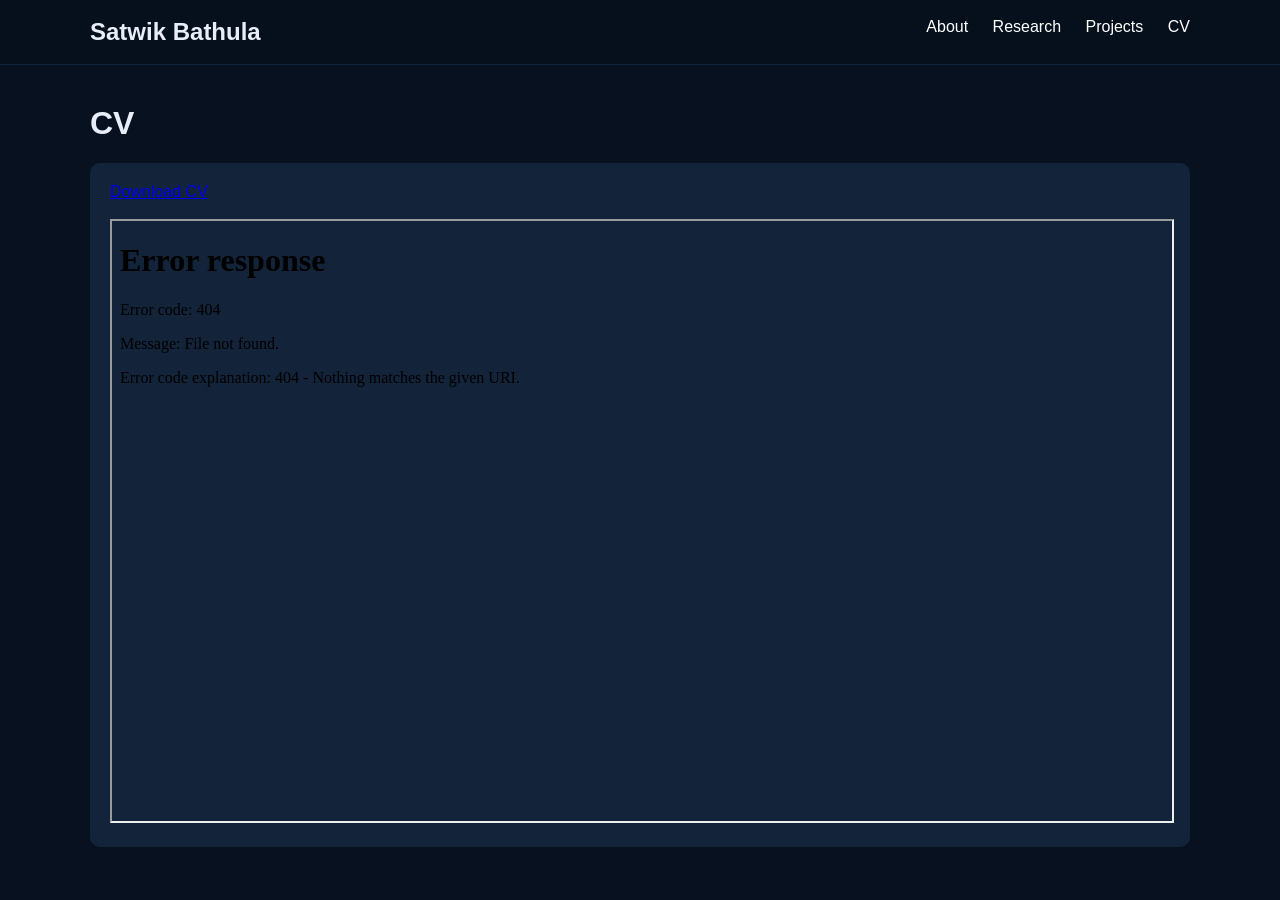
==== cv.html @ 58a84fca "Create cv.html" ====
<!DOCTYPE html>
<html>
<head>
  <title>CV</title>
  <link rel="stylesheet" href="style.css">
</head>
<body>

<div class="navbar">
  <div class="nav-inner">
    <div class="brand">Satwik Bathula</div>
    <div class="nav-links">
      <a href="index.html">About</a>
      <a href="research.html">Research</a>
      <a href="projects.html">Projects</a>
      <a href="cv.html">CV</a>
    </div>
  </div>
</div>

<div class="page">
  <h1>CV</h1>

  <div class="card">
    <a href="Satwik_Bathula_CV.pdf">Download CV</a>

    <br><br>

    <iframe src="Satwik_Bathula_CV.pdf" width="100%" height="600"></iframe>
  </div>

</div>

</body>
</html>
---- style.css ----
:root {
  --bg: #07111f;
  --panel: #0d1b2e;
  --panel2: #12233a;
  --text: #e8eef9;
  --muted: #b9c4d4;
  --line: #28415f;
  --accent: #7cc6ff;
}

body {
  margin: 0;
  font-family: Arial, sans-serif;
  background: var(--bg);
  color: var(--text);
}

.navbar {
  background: #06101c;
  border-bottom: 1px solid #10233b;
}

.nav-inner {
  max-width: 1100px;
  margin: auto;
  padding: 18px;
  display: flex;
  justify-content: space-between;
}

.brand {
  font-size: 1.5rem;
  font-weight: bold;
}

.nav-links a {
  margin-left: 20px;
  color: white;
  text-decoration: none;
}

.page {
  max-width: 1100px;
  margin: auto;
  padding: 40px 20px;
}

.layout {
  display: grid;
  grid-template-columns: 300px 1fr;
  gap: 30px;
}

.sidebar {
  background: var(--panel);
  padding: 20px;
  border-radius: 10px;
}

.profile {
  width: 100%;
  border-radius: 10px;
}

.name {
  text-align: center;
  margin-top: 10px;
  font-weight: bold;
}

.role {
  text-align: center;
  color: var(--accent);
}

.links a {
  display: block;
  margin: 10px 0;
  color: white;
}

.card {
  background: var(--panel2);
  padding: 20px;
  border-radius: 10px;
}

h1 {
  margin-top: 0;
}

.tag {
  display: inline-block;
  margin: 5px;
  padding: 5px 10px;
  border: 1px solid #295175;
  border-radius: 20px;
}
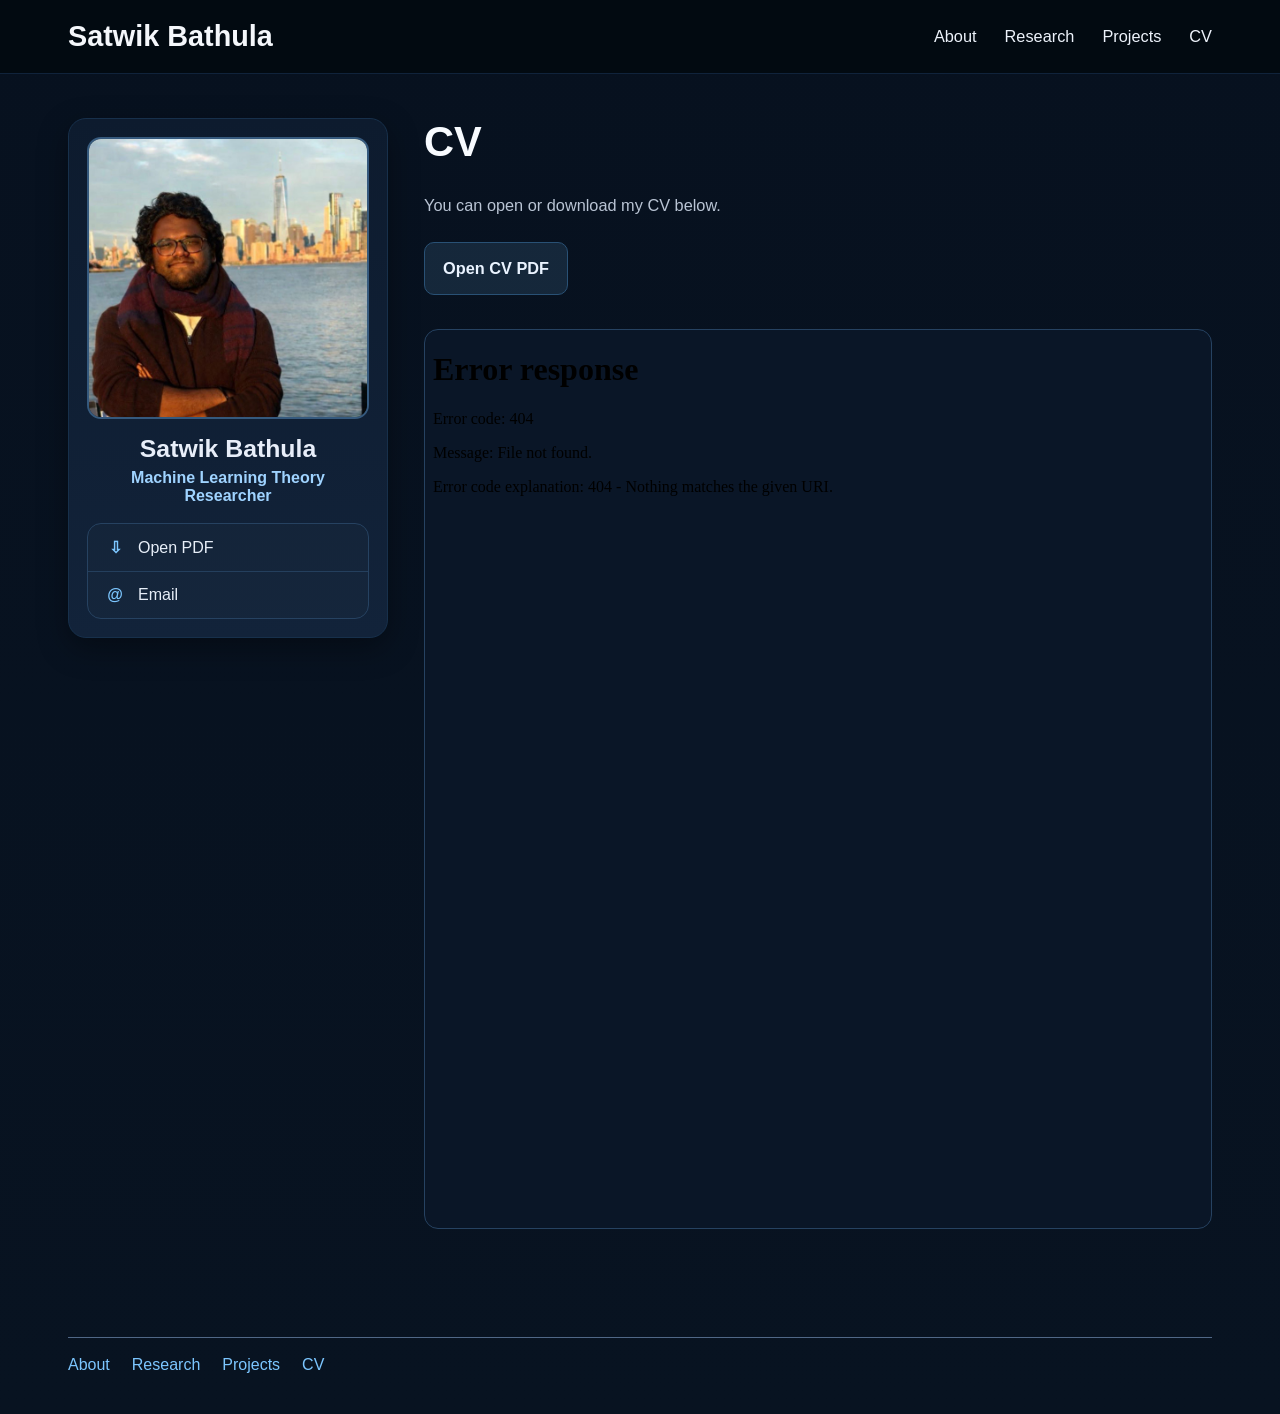
==== commit f5e3d982: "Update cv.html" ====
--- a/cv.html
+++ b/cv.html
@@ -1,35 +1,72 @@
 <!DOCTYPE html>
-<html>
+<html lang="en">
 <head>
-  <title>CV</title>
-  <link rel="stylesheet" href="style.css">
+  <meta charset="UTF-8" />
+  <meta name="viewport" content="width=device-width, initial-scale=1.0" />
+  <title>CV | Satwik Bathula</title>
+  <link rel="stylesheet" href="style.css" />
 </head>
 <body>
+  <nav class="navbar">
+    <div class="nav-inner">
+      <div class="brand"><a href="index.html">Satwik Bathula</a></div>
+      <div class="nav-links">
+        <a href="index.html">About</a>
+        <a href="research.html">Research</a>
+        <a href="projects.html">Projects</a>
+        <a href="cv.html">CV</a>
+      </div>
+    </div>
+  </nav>
 
-<div class="navbar">
-  <div class="nav-inner">
-    <div class="brand">Satwik Bathula</div>
-    <div class="nav-links">
+  <main class="page">
+    <div class="layout">
+      <aside class="sidebar-card">
+        <img src="profile.jpg" alt="Satwik Bathula" class="profile-image">
+
+        <div class="sidebar-name">Satwik Bathula</div>
+        <div class="sidebar-role">Machine Learning Theory Researcher</div>
+
+        <div class="sidebar-links">
+          <a class="sidebar-link" href="Satwik_Bathula_CV.pdf" target="_blank">
+            <span class="icon">⇩</span>
+            <span>Open PDF</span>
+          </a>
+          <a class="sidebar-link" href="mailto:bathulasatwik111@gmail.com">
+            <span class="icon">@</span>
+            <span>Email</span>
+          </a>
+        </div>
+      </aside>
+
+      <section class="main">
+        <h1 class="page-title">CV</h1>
+
+        <div class="content-card">
+          <p class="hero-text">
+            You can open or download my CV below.
+          </p>
+
+          <p>
+            <a class="cv-button" href="Satwik_Bathula_CV.pdf" target="_blank">Open CV PDF</a>
+          </p>
+        </div>
+
+        <div class="section-block">
+          <iframe class="pdf-frame" src="Satwik_Bathula_CV.pdf"></iframe>
+        </div>
+      </section>
+    </div>
+  </main>
+
+  <footer>
+    <div class="footer-line"></div>
+    <div class="footer-links">
       <a href="index.html">About</a>
       <a href="research.html">Research</a>
       <a href="projects.html">Projects</a>
       <a href="cv.html">CV</a>
     </div>
-  </div>
-</div>
-
-<div class="page">
-  <h1>CV</h1>
-
-  <div class="card">
-    <a href="Satwik_Bathula_CV.pdf">Download CV</a>
-
-    <br><br>
-
-    <iframe src="Satwik_Bathula_CV.pdf" width="100%" height="600"></iframe>
-  </div>
-
-</div>
-
+  </footer>
 </body>
 </html>
--- a/style.css
+++ b/style.css
@@ -1,98 +1,310 @@
 :root {
   --bg: #07111f;
+  --bg2: #081321;
   --panel: #0d1b2e;
   --panel2: #12233a;
   --text: #e8eef9;
   --muted: #b9c4d4;
-  --line: #28415f;
+  --line: #506786;
   --accent: #7cc6ff;
+  --accent2: #9fd3ff;
+  --shadow: rgba(0, 0, 0, 0.35);
+}
+
+* {
+  box-sizing: border-box;
+}
+
+html {
+  scroll-behavior: smooth;
 }
 
 body {
   margin: 0;
-  font-family: Arial, sans-serif;
-  background: var(--bg);
+  font-family: Inter, Arial, sans-serif;
+  background: linear-gradient(180deg, var(--bg) 0%, var(--bg2) 100%);
   color: var(--text);
 }
 
+a {
+  color: var(--accent);
+  text-decoration: none;
+}
+
+a:hover {
+  text-decoration: underline;
+}
+
 .navbar {
-  background: #06101c;
+  position: sticky;
+  top: 0;
+  z-index: 1000;
+  background: rgba(3, 10, 18, 0.94);
+  backdrop-filter: blur(10px);
   border-bottom: 1px solid #10233b;
 }
 
 .nav-inner {
-  max-width: 1100px;
-  margin: auto;
-  padding: 18px;
+  max-width: 1200px;
+  margin: 0 auto;
+  padding: 20px 28px;
   display: flex;
   justify-content: space-between;
-}
-
-.brand {
-  font-size: 1.5rem;
-  font-weight: bold;
+  align-items: center;
+}
+
+.brand a {
+  color: #f4f7fb;
+  font-size: 1.8rem;
+  font-weight: 700;
+  text-decoration: none;
+}
+
+.nav-links {
+  display: flex;
+  gap: 28px;
+  align-items: center;
+  flex-wrap: wrap;
 }
 
 .nav-links a {
-  margin-left: 20px;
-  color: white;
-  text-decoration: none;
+  color: #edf3fb;
+  font-size: 1.02rem;
 }
 
 .page {
-  max-width: 1100px;
-  margin: auto;
-  padding: 40px 20px;
+  max-width: 1200px;
+  margin: 0 auto;
+  padding: 44px 28px 70px;
 }
 
 .layout {
   display: grid;
-  grid-template-columns: 300px 1fr;
-  gap: 30px;
-}
-
-.sidebar {
-  background: var(--panel);
-  padding: 20px;
-  border-radius: 10px;
-}
-
-.profile {
+  grid-template-columns: 320px 1fr;
+  gap: 36px;
+  align-items: start;
+}
+
+.sidebar-card {
+  background: linear-gradient(180deg, var(--panel) 0%, var(--panel2) 100%);
+  border: 1px solid #17304b;
+  border-radius: 18px;
+  box-shadow: 0 10px 30px var(--shadow);
+  padding: 18px;
+  position: sticky;
+  top: 95px;
+}
+
+.content-card {
+  background: transparent;
+  border: none;
+  border-radius: 0;
+  box-shadow: none;
+  padding: 0;
+}
+
+.profile-image {
   width: 100%;
-  border-radius: 10px;
-}
-
-.name {
+  aspect-ratio: 1 / 1;
+  object-fit: cover;
+  border-radius: 14px;
+  border: 2px solid #35597d;
+  display: block;
+  background: #0a1627;
+}
+
+.sidebar-name {
+  margin: 16px 0 6px;
+  font-size: 1.55rem;
+  font-weight: 700;
   text-align: center;
-  margin-top: 10px;
-  font-weight: bold;
-}
-
-.role {
+}
+
+.sidebar-role {
+  text-align: center;
+  color: var(--accent2);
+  font-weight: 600;
+  margin-bottom: 18px;
+  font-size: 1rem;
+}
+
+.sidebar-links {
+  margin-top: 12px;
+  border: 1px solid #264261;
+  border-radius: 14px;
+  overflow: hidden;
+}
+
+.sidebar-link {
+  display: flex;
+  align-items: center;
+  gap: 12px;
+  padding: 14px 16px;
+  border-bottom: 1px solid #243f5d;
+  background: rgba(255, 255, 255, 0.01);
+  color: #e7eef8;
+}
+
+.sidebar-link:last-child {
+  border-bottom: none;
+}
+
+.sidebar-link span.icon {
+  width: 22px;
   text-align: center;
   color: var(--accent);
-}
-
-.links a {
-  display: block;
-  margin: 10px 0;
-  color: white;
-}
-
-.card {
-  background: var(--panel2);
-  padding: 20px;
+  font-weight: 700;
+  flex-shrink: 0;
+}
+
+.main {
+  min-width: 0;
+}
+
+.page-title {
+  margin: 0 0 26px;
+  font-size: 2.6rem;
+  font-weight: 700;
+  color: #f8fbff;
+}
+
+.hero-text,
+.content-card p,
+.content-card li {
+  color: var(--muted);
+  line-height: 1.7;
+  font-size: 1.02rem;
+  margin: 0 0 22px;
+}
+
+.section-title {
+  display: flex;
+  align-items: center;
+  gap: 18px;
+  margin: 0 0 28px;
+}
+
+.section-title h2 {
+  margin: 0;
+  font-size: 2.2rem;
+  font-weight: 700;
+  color: #f8fbff;
+  white-space: nowrap;
+}
+
+.section-title .line {
+  height: 1px;
+  width: 100%;
+  background: var(--line);
+  opacity: 0.9;
+}
+
+.edu-block,
+.section-block {
+  margin-top: 34px;
+}
+
+.edu-entry,
+.project-entry,
+.pub-entry {
+  margin-bottom: 28px;
+}
+
+.edu-entry:last-child,
+.project-entry:last-child,
+.pub-entry:last-child {
+  margin-bottom: 0;
+}
+
+.edu-degree,
+.project-title,
+.pub-title {
+  font-size: 1.05rem;
+  color: #e9f0fa;
+  margin-bottom: 6px;
+  font-weight: 600;
+}
+
+.edu-school,
+.project-desc,
+.pub-desc {
+  font-size: 1rem;
+  color: var(--muted);
+  line-height: 1.6;
+}
+
+.edu-school {
+  font-style: italic;
+}
+
+.pdf-frame {
+  width: 100%;
+  height: 900px;
+  border: 1px solid #264261;
+  border-radius: 14px;
+  background: #0a1627;
+}
+
+.cv-button {
+  display: inline-block;
+  padding: 12px 18px;
   border-radius: 10px;
-}
-
-h1 {
-  margin-top: 0;
-}
-
-.tag {
-  display: inline-block;
-  margin: 5px;
-  padding: 5px 10px;
+  background: rgba(124, 198, 255, 0.12);
   border: 1px solid #295175;
-  border-radius: 20px;
-}
+  color: #eaf3ff;
+  font-weight: 600;
+  text-decoration: none;
+}
+
+.cv-button:hover {
+  background: rgba(124, 198, 255, 0.18);
+  text-decoration: none;
+}
+
+footer {
+  max-width: 1200px;
+  margin: 0 auto;
+  padding: 8px 28px 40px;
+}
+
+.footer-line {
+  height: 1px;
+  background: var(--line);
+  margin: 26px 0 18px;
+}
+
+.footer-links {
+  display: flex;
+  gap: 22px;
+  flex-wrap: wrap;
+  color: var(--muted);
+  font-size: 1rem;
+}
+
+@media (max-width: 900px) {
+  .layout {
+    grid-template-columns: 1fr;
+  }
+
+  .sidebar-card {
+    position: static;
+  }
+
+  .nav-inner {
+    flex-direction: column;
+    gap: 14px;
+    align-items: flex-start;
+  }
+
+  .page-title {
+    font-size: 2rem;
+  }
+
+  .section-title h2 {
+    font-size: 1.8rem;
+  }
+
+  .pdf-frame {
+    height: 700px;
+  }
+}
